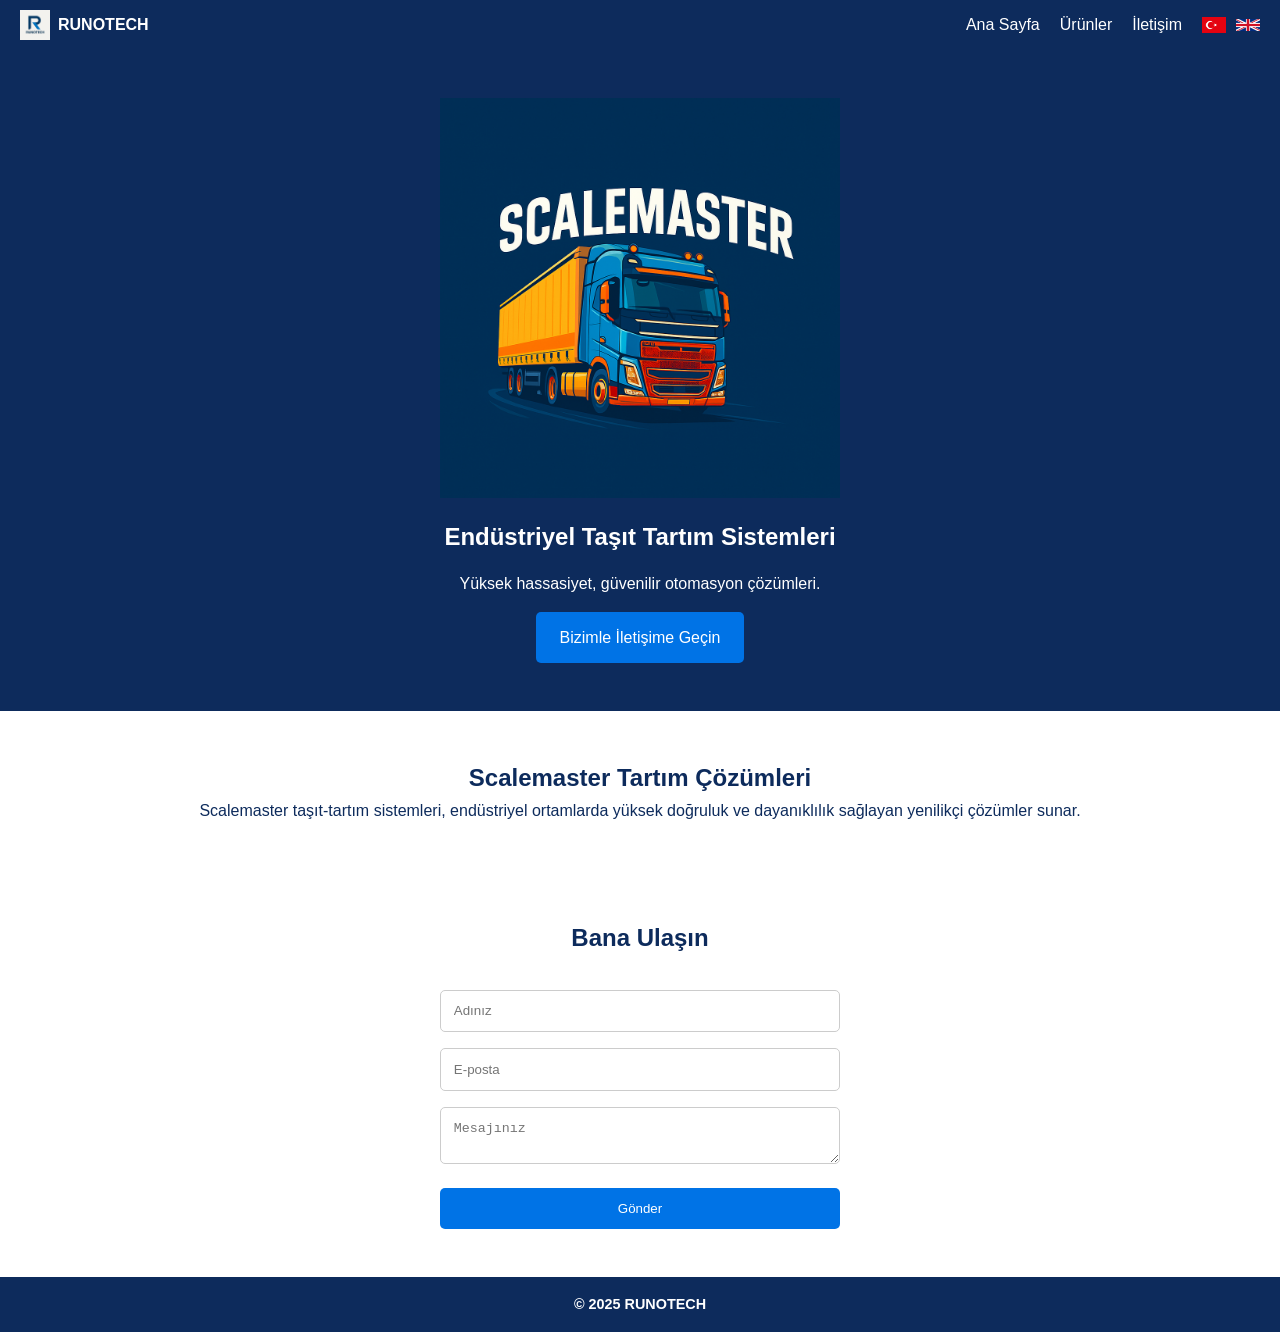
==== index.html @ a1820b0a "first touch" ====
<!DOCTYPE html>
<html lang="tr">
<head>
  <meta charset="UTF-8" />
  <meta name="viewport" content="width=device-width, initial-scale=1.0" />
  <title>Scalemaster</title>
  <link rel="stylesheet" href="css/styles.css">
</head>
<body>
  <!-- Navbar -->
  <header class="navbar">
    <div class="logo">
      <img src="assets/logo.png" alt="Runotech Logo" />
      <span data-i18n="brand">RUNOTECH</span>
    </div>
    <nav>
      <a href="index.html" data-i18n="home">Ana Sayfa</a>
      <a href="products.html" data-i18n="products">Ürünler</a>
      <a href="contact.html" data-i18n="contact">İletişim</a>
      <div class="language-selector">
        <button class="lang-btn" data-lang="tr">
          <img src="assets/tr.png" alt="Türkçe" />
        </button>
        <button class="lang-btn" data-lang="en">
          <img src="assets/en.png" alt="English" />
        </button>
      </div>
    </nav>
  </header>

  <!-- Hero Section -->
  <section class="hero">
    <img src="assets/header-truck.png" alt="Kamyon" class="hero-truck" />
    <h2 data-i18n="heroTitle">Endüstriyel Taşıt Tartım Sistemleri</h2>
    <p data-i18n="heroSubtitle">Yüksek hassasiyet, güvenilir otomasyon çözümleri.</p>
    <a href="#" class="cta-btn" data-i18n="cta">Bizimle İletişime Geçin</a>
  </section>

  <!-- Solutions Section -->
<section class="solutions">
  <h2 data-i18n="solutionsTitle">Scalemaster Tartım Çözümleri</h2>
  <p data-i18n="solutionsText">
    Scalemaster taşıt-tartım sistemleri, endüstriyel ortamlarda yüksek
    doğruluk ve dayanıklılık sağlayan yenilikçi çözümler sunar.
  </p>
</section>


  <!-- Contact Section -->
  <section class="contact">
    <div class="contact-container">
      <div class="contact-form">
        <h2 data-i18n="contactTitle">Bana Ulaşın</h2>
        <form>
          <input type="text" data-i18n-placeholder="name" placeholder="Adınız" required />
          <input type="email" data-i18n-placeholder="email" placeholder="E-posta" required />
          <textarea data-i18n-placeholder="message" placeholder="Mesajınız" required></textarea>
          <button type="submit" data-i18n="send">Gönder</button>
        </form>
      </div>
    </div>
  </section>

  <!-- Footer -->
  <footer>
    <p>© 2025 RUNOTECH</p>
  </footer>

  <script src="js/script.js"></script>
</body>
</html>
---- css/styles.css ----
/* Genel */
* {
  margin: 0;
  padding: 0;
  box-sizing: border-box;
}

body {
  font-family: Arial, sans-serif;
  background: #0d2b5c;
  color: white;
  line-height: 1.6;
}

/* Navbar */
.navbar {
  display: flex;
  justify-content: space-between; /* logo solda, menü sağda */
  align-items: center;
  padding: 10px 20px;
  background: #0d2b5c;
}

.navbar nav {
  display: flex;
  align-items: center;
  gap: 20px;
}

.navbar nav a {
  color: white;
  text-decoration: none;
  font-weight: 500;
}

/* Logo */
.logo {
  display: flex;
  align-items: center;
  gap: 8px;
  font-weight: bold;
}

.logo img {
  height: 30px;
}

/* Dil Seçici */
.language-selector {
  display: flex;
  align-items: center;
  gap: 10px;
}

.language-selector .lang-btn {
  background: none;
  border: none;
  padding: 0;
  cursor: pointer;
}

.language-selector img {
  width: 24px;
  height: auto;
  display: block;
}

/* Hero */
.hero {
  text-align: center;
  padding: 3rem 1rem;
}

.hero-truck {
  max-width: 400px;
  margin: 0 auto 20px;
  display: block;
}

.hero h2 {
  font-size: 1.5rem;
  margin-bottom: 15px;
}

.cta-btn {
  background: #0073e6;
  color: white;
  padding: 0.8rem 1.5rem;
  border-radius: 5px;
  text-decoration: none;
  display: inline-block;
  margin-top: 15px;
}

/* Solutions */
.solutions {
  background: white;
  color: #0d2b5c;
  padding: 3rem 1rem;
  text-align: center;
}

.truck-placeholder {
  margin-top: 2rem;
}

/* Contact */
.contact {
  padding: 3rem 1rem;
  background: white;   /* ✅ Arka planı beyaz yap */
  color: #0d2b5c;      /* ✅ Yazılar lacivert */
  text-align: center;
}

.contact h2 {
  margin-bottom: 2rem;
}

.contact-container {
  display: flex;
  justify-content: center;
  align-items: center;
}

.contact-form {
  flex: 1;
  max-width: 400px;
  margin: 0 auto;
}

.contact input,
.contact textarea {
  width: 100%;
  padding: 0.8rem;
  margin-bottom: 1rem;
  border: 1px solid #ccc;
  border-radius: 5px;
}

.contact button {
  background: #0073e6;
  color: white;
  padding: 0.8rem;
  border: none;
  border-radius: 5px;
  cursor: pointer;
  width: 100%;
}

/* Footer */
footer {
  background: #0d2b5c;
  color: white;
  text-align: center;
  padding: 1rem;
  font-size: 0.9rem;
  font-weight: bold;
}
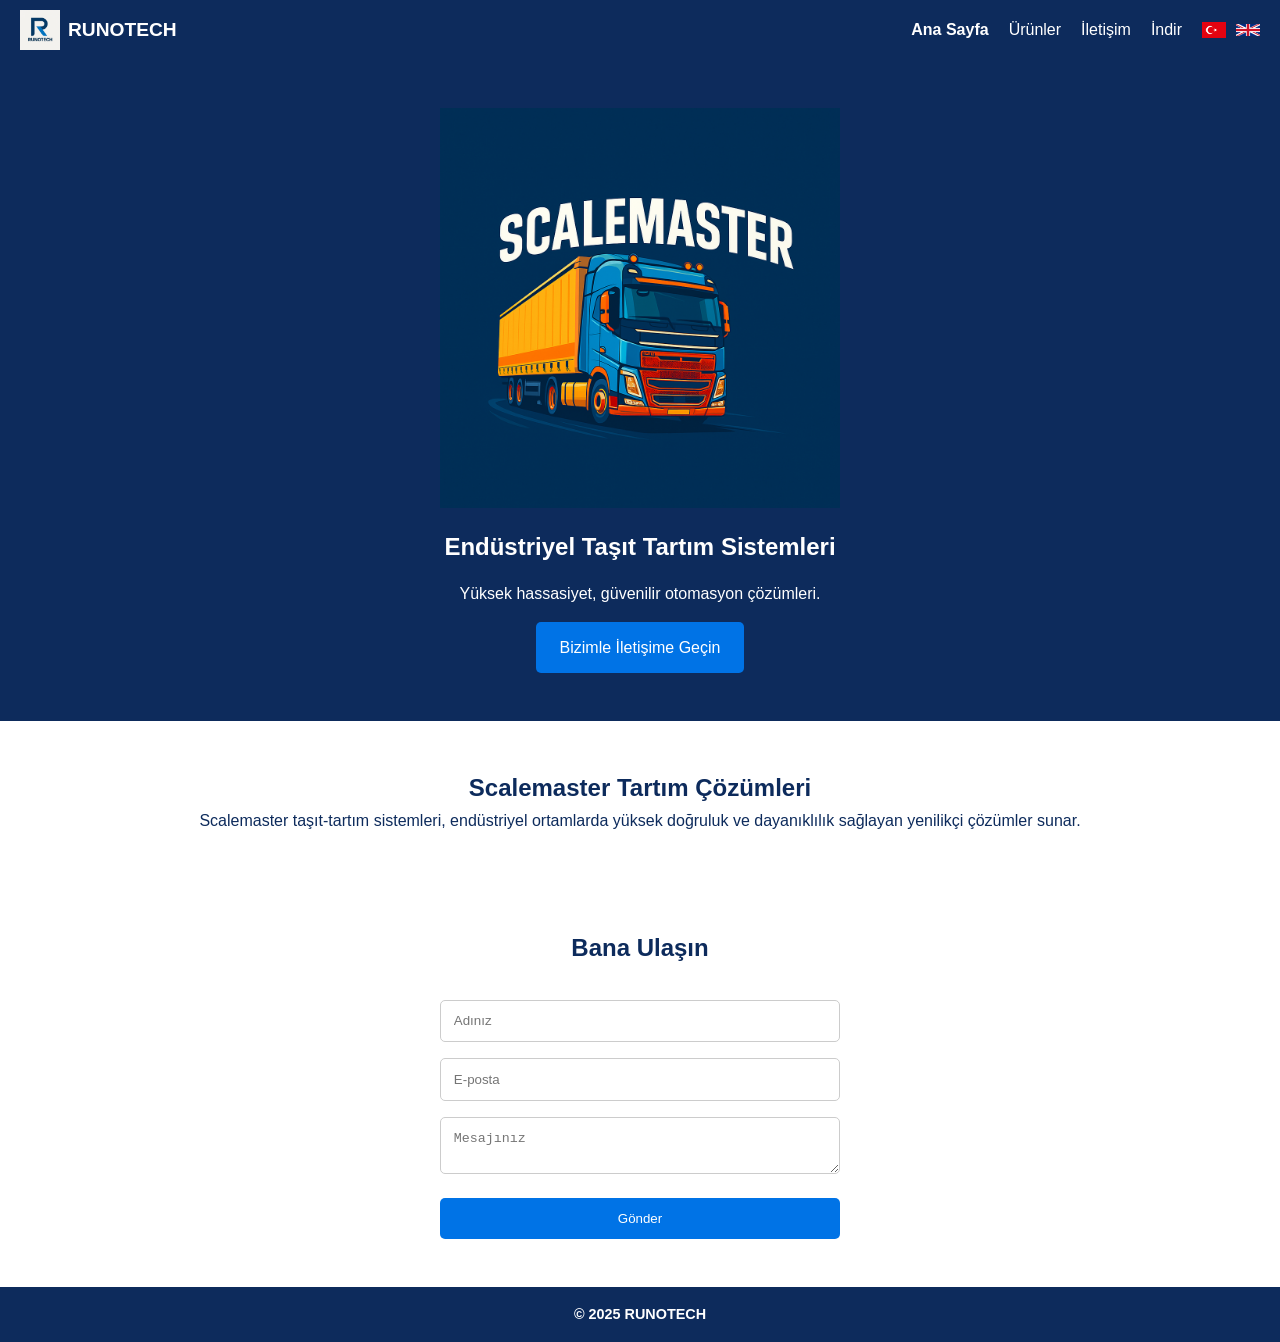
==== commit 044c0dc6: "son degisikler" ====
--- a/index.html
+++ b/index.html
@@ -1,22 +1,26 @@
 <!DOCTYPE html>
 <html lang="tr">
+
 <head>
   <meta charset="UTF-8" />
   <meta name="viewport" content="width=device-width, initial-scale=1.0" />
-  <title>Scalemaster</title>
+  <title>RUNOTECH</title>
   <link rel="stylesheet" href="css/styles.css">
 </head>
+
 <body>
   <!-- Navbar -->
   <header class="navbar">
     <div class="logo">
-      <img src="assets/logo.png" alt="Runotech Logo" />
-      <span data-i18n="brand">RUNOTECH</span>
+      <a href="index.html"> <img src="assets/logo.png" alt="Runotech Logo" />
+        <span data-i18n="brand">RUNOTECH</span> 
+      </a>
     </div>
     <nav>
       <a href="index.html" data-i18n="home">Ana Sayfa</a>
       <a href="products.html" data-i18n="products">Ürünler</a>
       <a href="contact.html" data-i18n="contact">İletişim</a>
+      <a href="document.html" data-i18n="download" class="active">İndir</a>
       <div class="language-selector">
         <button class="lang-btn" data-lang="tr">
           <img src="assets/tr.png" alt="Türkçe" />
@@ -37,13 +41,13 @@
   </section>
 
   <!-- Solutions Section -->
-<section class="solutions">
-  <h2 data-i18n="solutionsTitle">Scalemaster Tartım Çözümleri</h2>
-  <p data-i18n="solutionsText">
-    Scalemaster taşıt-tartım sistemleri, endüstriyel ortamlarda yüksek
-    doğruluk ve dayanıklılık sağlayan yenilikçi çözümler sunar.
-  </p>
-</section>
+  <section class="solutions">
+    <h2 data-i18n="solutionsTitle">Scalemaster Tartım Çözümleri</h2>
+    <p data-i18n="solutionsText">
+      Scalemaster taşıt-tartım sistemleri, endüstriyel ortamlarda yüksek
+      doğruluk ve dayanıklılık sağlayan yenilikçi çözümler sunar.
+    </p>
+  </section>
 
 
   <!-- Contact Section -->
@@ -68,4 +72,5 @@
 
   <script src="js/script.js"></script>
 </body>
-</html>
+
+</html>
--- a/css/styles.css
+++ b/css/styles.css
@@ -13,6 +13,37 @@
 }
 
 /* Navbar */
+/* ------------------ Responsive Navbar ------------------ */
+/* ------------------ Navbar Responsive (menü yatay) ------------------ */
+@media (max-width: 768px) {
+  .navbar {
+    flex-direction: column;
+    align-items: flex-start;
+  }
+
+  .navbar nav {
+    flex-direction: row;   /* linkleri yatay sırala */
+    flex-wrap: wrap;       /* taşarsa alta geçsin */
+    justify-content: center;
+    width: 100%;
+    gap: 15px;
+    margin-top: 10px;
+  }
+
+  .navbar nav a {
+    padding: 6px 0;
+    font-size: 0.9rem;
+  }
+
+  .language-selector {
+    margin-top: 10px;
+    display: flex;
+    justify-content: center;
+    width: 100%;
+  }
+}
+
+ 
 .navbar {
   display: flex;
   justify-content: space-between; /* logo solda, menü sağda */
@@ -31,19 +62,45 @@
   color: white;
   text-decoration: none;
   font-weight: 500;
-}
+  line-height: 1;
+}
+
+.navbar nav a.active {
+  text-decoration: none;  /* alt çizgi kalktı */
+  font-weight: 600;
+}
+
 
 /* Logo */
 .logo {
   display: flex;
   align-items: center;
-  gap: 8px;
+  gap: 2px;
   font-weight: bold;
 }
 
 .logo img {
   height: 30px;
 }
+
+
+.logo a {
+  display: flex;
+  align-items: center;
+  text-decoration: none; /* alt çizgi kalksın */
+  color: inherit; /* nav yazı rengiyle aynı kalsın */
+}
+
+.logo img {
+  height: 40px; /* logonun boyutunu sabitle */
+  margin-right: 8px; /* logo ile yazı arasına boşluk */
+}
+
+.logo span {
+  font-size: 1.2rem; 
+  font-weight: bold;
+}
+
 
 /* Dil Seçici */
 .language-selector {
@@ -156,3 +213,179 @@
   font-size: 0.9rem;
   font-weight: bold;
 }
+
+
+/* Ürünler sayfası */
+.products {
+  display: flex;
+  justify-content: space-around;
+  align-items: stretch;
+  padding: 3rem 1rem;
+  background: white;
+  color: #0d2b5c;
+  gap: 20px;
+  flex-wrap: wrap; /* küçük ekranda satır kaydır */
+}
+
+.products ul {
+  list-style: none;
+  padding: 0;
+  margin: 0 auto;        /* Ortaya alır */
+  display: table;        /* Ortalamayı düzgün yapar */
+}
+
+.products li {
+  display: table-row;    /* Satır gibi davranır */
+  text-align: left;      /* Yazılar sola yaslanır */
+}
+
+.product-card ul.product-features {
+  list-style: none;
+  padding: 0;
+  margin: 0 auto;     /* hepsi ortalanır */
+  width: 85%;         /* sabit genişlik */
+}
+
+.product-card ul.product-features li {
+  display: flex;
+  align-items: flex-start;
+  gap: 8px;           /* ikon ve yazı arası boşluk */
+  justify-content: flex-start; /* ikonlar ve yazılar hep soldan hizalanır */
+}
+
+
+.product-card {
+  flex: 1;
+  min-width: 250px;   /* kart çok küçülmesin */
+  max-width: 700px;   /* kart genişliği sınırla */
+  background: #f8f9fa;
+  border-radius: 10px;
+  padding: 2rem;
+  margin: 0 auto;     /* ortalasın */
+  text-align: center;
+  box-shadow: 0 4px 6px rgba(0,0,0,0.1);
+  transition: transform 0.3s ease, box-shadow 0.3s ease;
+}
+
+.product-card:hover {
+  transform: translateY(-5px);
+  box-shadow: 0 8px 12px rgba(0,0,0,0.15);
+}
+
+.product-card h2 {
+  margin-bottom: 1rem;
+  color: #0073e6;
+}
+
+/* Alt görsel alanı */
+
+.products-image {
+  display: flex;
+  justify-content: center; /* yatayda ortala */
+  align-items: center;     /* dikeyde ortala (yükseklik verilirse) */
+  padding: 3rem 1rem;
+  background-color: white;
+}
+
+.products-image img {
+  max-width: 100%;   /* mobilde taşmasın */
+  height: auto;      /* oran korunsun */
+}
+
+@media (max-width: 768px) {
+  .products-image img {
+    max-width: 90%; /* ekranın %90’ına sığsın */
+  }
+}
+
+
+.product-intro {
+  background: #f9f9f9;      /* Açık gri arkaplan */
+  color: #0d2b5c;           /* Lacivert yazı */
+  text-align: center;
+  padding: 3rem 1rem;
+}
+
+.product-intro h2 {
+  font-size: 2rem;
+  margin-bottom: 1.5rem;
+  color: #0d2b5c;
+}
+
+.product-intro p {
+  max-width: 800px;
+  margin: 0 auto;
+  font-size: 1.1rem;
+  line-height: 1.8;
+}
+
+.product-features {
+  list-style: none;
+  padding: 0;
+  margin-top: 15px;
+  font-size: 14px;
+  text-align: left;
+}
+
+.product-features li {
+  margin: 8px 0;
+  display: flex;
+  align-items: center;
+  gap: 6px;
+}
+
+
+/* Mobil görünüm */
+@media (max-width: 768px) {
+  .products {
+    flex-direction: column;
+    align-items: center;
+  }
+
+  .product-card {
+    width: 90%;      /* ekranın %90'ını kaplasın */
+    max-width: none; /* üstteki max sınırı kaldır */
+    margin-bottom: 20px;
+  }
+}
+
+/* ==========================
+   CONTACT SAYFASI ÖZEL TASARIM
+   ========================== */
+body.contact-page {
+  background: #fff;      /* ✅ Arka plan beyaz */
+  color: #0d2b5c;        /* ✅ Yazılar lacivert */
+}
+
+.contact-cards {
+  display: flex;
+  justify-content: center;
+  gap: 30px;
+  padding: 20px 10%;
+  flex-wrap: wrap;
+}
+
+.contact-card {
+  flex: 1 1 250px;
+  max-width: 300px;
+  background: #f8f9fa;   /* ✅ Açık gri kutucuk */
+  padding: 25px;
+  text-align: center;
+  border-radius: 15px;
+  box-shadow: 0 4px 6px rgba(0,0,0,0.1);
+  color: #0d2b5c;
+  transition: transform 0.2s ease, box-shadow 0.2s ease;
+}
+
+.contact-card:hover {
+  transform: translateY(-5px);
+  box-shadow: 0 8px 12px rgba(0,0,0,0.15);
+}
+
+.contact-card i {
+  font-size: 2rem;
+  color: #0073e6;
+  margin-bottom: 15px;
+}
+
+
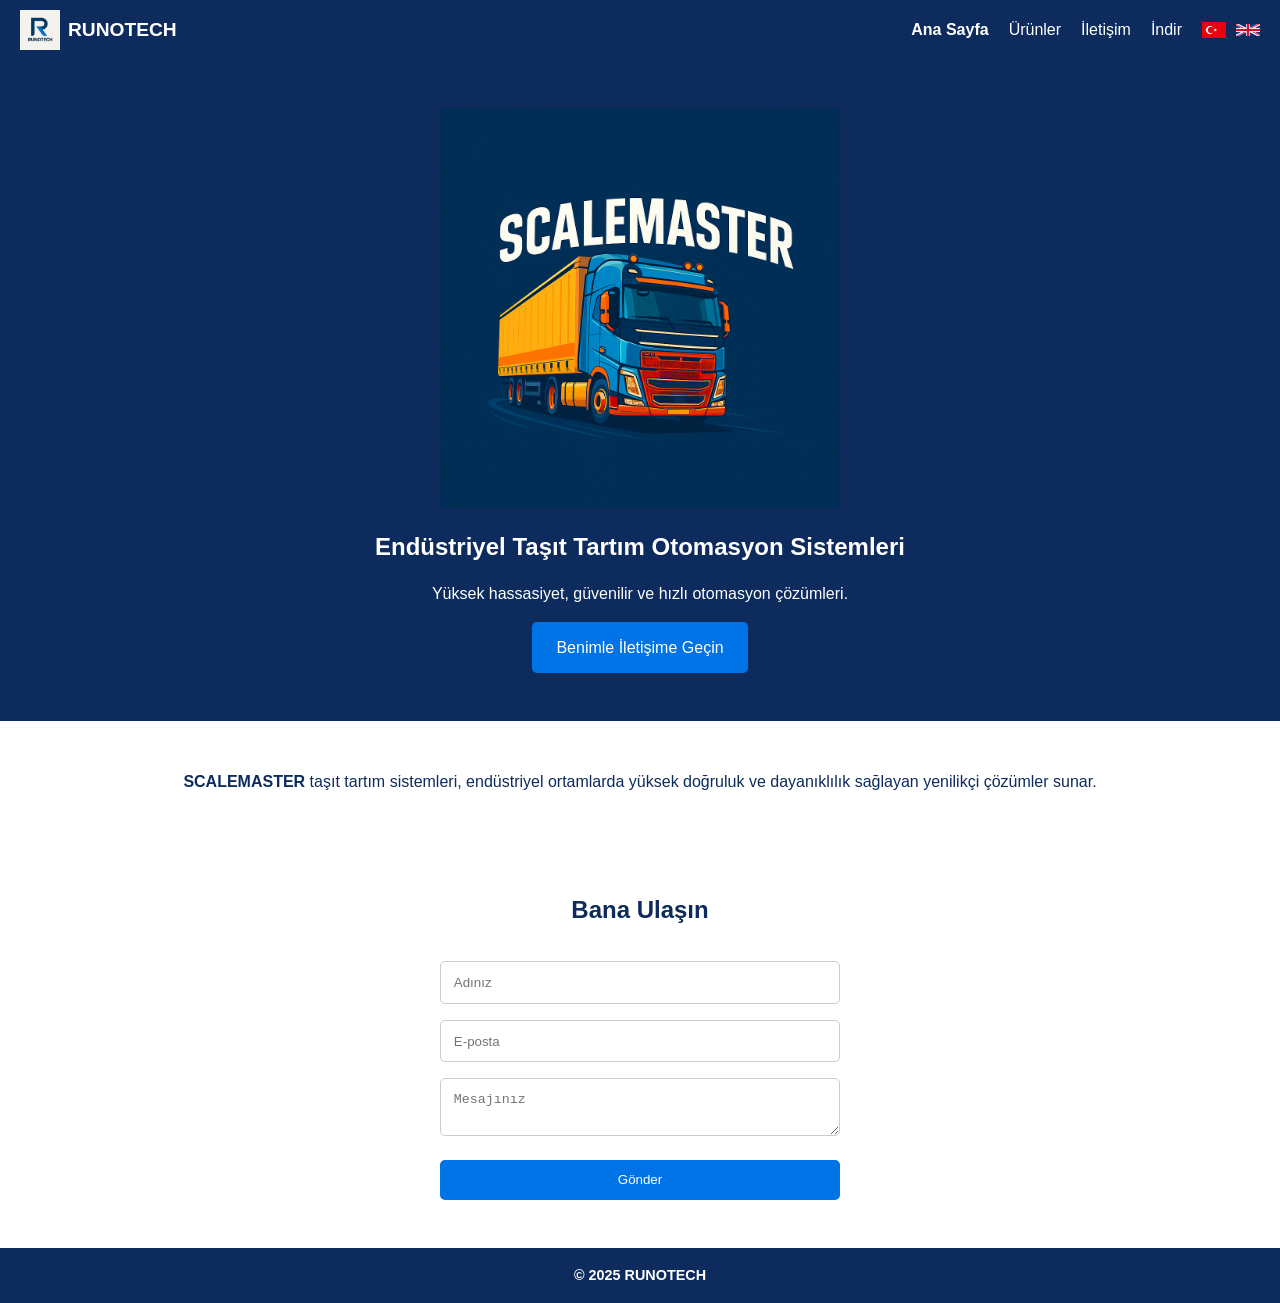
==== commit 8e9e7f24: "genel duzenlemeler yapıldı" ====
--- a/index.html
+++ b/index.html
@@ -6,6 +6,7 @@
   <meta name="viewport" content="width=device-width, initial-scale=1.0" />
   <title>RUNOTECH</title>
   <link rel="stylesheet" href="css/styles.css">
+  <link rel="icon" type="image/png" href="assets/logo.png">
 </head>
 
 <body>
@@ -35,16 +36,15 @@
   <!-- Hero Section -->
   <section class="hero">
     <img src="assets/header-truck.png" alt="Kamyon" class="hero-truck" />
-    <h2 data-i18n="heroTitle">Endüstriyel Taşıt Tartım Sistemleri</h2>
-    <p data-i18n="heroSubtitle">Yüksek hassasiyet, güvenilir otomasyon çözümleri.</p>
-    <a href="#" class="cta-btn" data-i18n="cta">Bizimle İletişime Geçin</a>
+    <h2 data-i18n="heroTitle">Endüstriyel Taşıt Tartım Otomasyon Sistemleri</h2>
+    <p data-i18n="heroSubtitle">Yüksek hassasiyet, güvenilir ve hızlı otomasyon çözümleri.</p>
+    <a href="#" class="cta-btn" data-i18n="cta">Benimle İletişime Geçin</a>
   </section>
 
   <!-- Solutions Section -->
   <section class="solutions">
-    <h2 data-i18n="solutionsTitle">Scalemaster Tartım Çözümleri</h2>
     <p data-i18n="solutionsText">
-      Scalemaster taşıt-tartım sistemleri, endüstriyel ortamlarda yüksek
+      <strong>SCALEMASTER</strong> taşıt tartım sistemleri, endüstriyel ortamlarda yüksek
       doğruluk ve dayanıklılık sağlayan yenilikçi çözümler sunar.
     </p>
   </section>
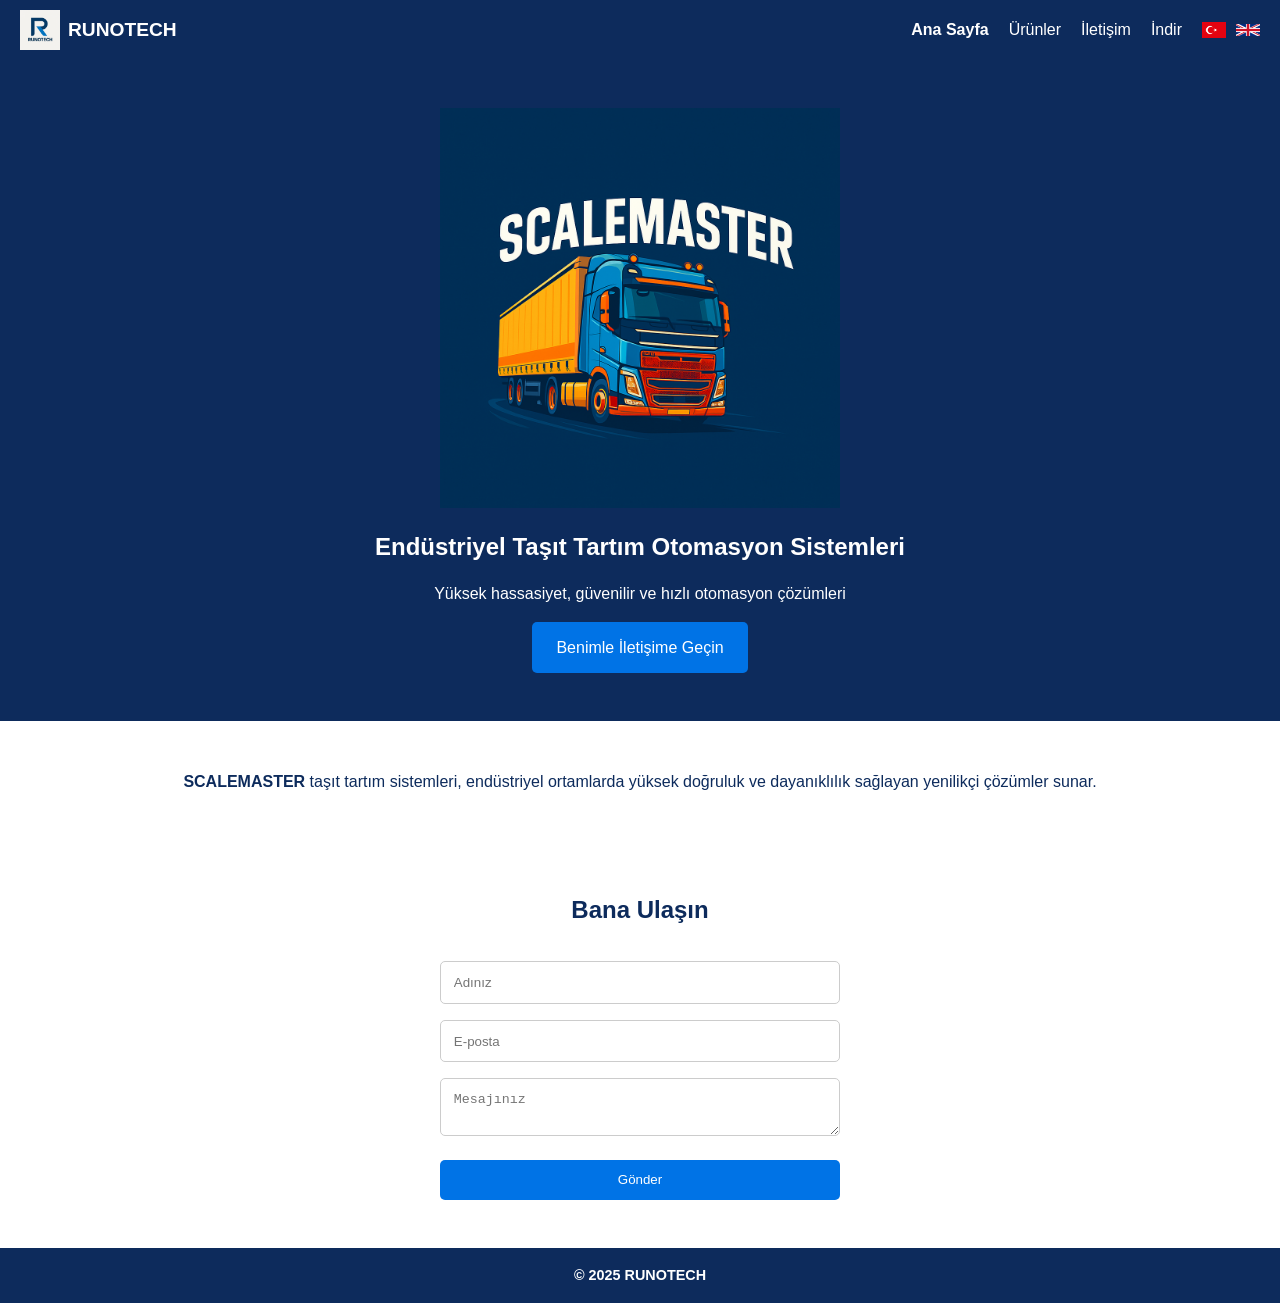
==== commit 16b31d9d: "genel duzenlemeler yapıldı!" ====
--- a/index.html
+++ b/index.html
@@ -37,7 +37,7 @@
   <section class="hero">
     <img src="assets/header-truck.png" alt="Kamyon" class="hero-truck" />
     <h2 data-i18n="heroTitle">Endüstriyel Taşıt Tartım Otomasyon Sistemleri</h2>
-    <p data-i18n="heroSubtitle">Yüksek hassasiyet, güvenilir ve hızlı otomasyon çözümleri.</p>
+    <p data-i18n="heroSubtitle">Yüksek hassasiyet, güvenilir ve hızlı otomasyon çözümleri</p>
     <a href="#" class="cta-btn" data-i18n="cta">Benimle İletişime Geçin</a>
   </section>
 
@@ -50,20 +50,22 @@
   </section>
 
 
-  <!-- Contact Section -->
-  <section class="contact">
-    <div class="contact-container">
-      <div class="contact-form">
-        <h2 data-i18n="contactTitle">Bana Ulaşın</h2>
-        <form>
-          <input type="text" data-i18n-placeholder="name" placeholder="Adınız" required />
-          <input type="email" data-i18n-placeholder="email" placeholder="E-posta" required />
-          <textarea data-i18n-placeholder="message" placeholder="Mesajınız" required></textarea>
-          <button type="submit" data-i18n="send">Gönder</button>
-        </form>
-      </div>
+<!-- Contact Section -->
+<section class="contact">
+  <div class="contact-container">
+    <div class="contact-form">
+      <h2 data-i18n="contactTitle">Bana Ulaşın</h2>
+      <form id="contact-form" action="https://formspree.io/f/meozbdjy" method="POST">
+        <input type="text" name="name" data-i18n-placeholder="name" placeholder="Adınız" required />
+        <input type="email" name="email" data-i18n-placeholder="email" placeholder="E-posta" required />
+        <textarea name="message" data-i18n-placeholder="message" placeholder="Mesajınız" required></textarea>
+        <button type="submit" data-i18n="send">Gönder</button>
+      </form>
+      <p id="form-message"></p>
     </div>
-  </section>
+  </div>
+</section>
+
 
   <!-- Footer -->
   <footer>
--- a/css/styles.css
+++ b/css/styles.css
@@ -388,4 +388,60 @@
   margin-bottom: 15px;
 }
 
-
+.product-features {
+  list-style: none;
+  padding: 0;
+}
+
+.product-features li {
+  position: relative;
+  padding-left: 24px;
+  margin-bottom: 8px;
+}
+
+/* normal maddeler: ✔ */
+.product-features li::before {
+  content: "✔";
+  color: #003366; /* lacivert */
+  font-weight: bold;
+  position: absolute;
+  left: 0;
+}
+
+/* özel madde: kırmızı yıldız */
+.product-features li.highlight-star::before {
+  content: "★";
+  color: #cc0000; /* kırmızı */
+}
+
+.product-card {
+  display: flex;
+  flex-direction: column;
+  justify-content: space-between;
+  background: #fff;
+  border-radius: 12px;
+  padding: 20px;
+  box-shadow: 0 2px 6px rgba(0,0,0,0.1);
+  min-height: 100%; /* kart boyları eşitlensin */
+}
+
+.pricing-tag {
+  text-align: center;
+  font-weight: bold;
+  padding: 8px 12px;
+  border-radius: 8px;
+  margin-top: auto; /* kartın en altına iter */
+  font-size: 14px;
+}
+
+.pricing-tag.free {
+  background: #d6f5d6;
+  color: #006400;  
+  border: 1px solid #006400;
+}
+
+.pricing-tag.paid {
+  background: #f8d6d6;  
+  color: #8b0000;  
+  border: 1px solid #8b0000;
+}
